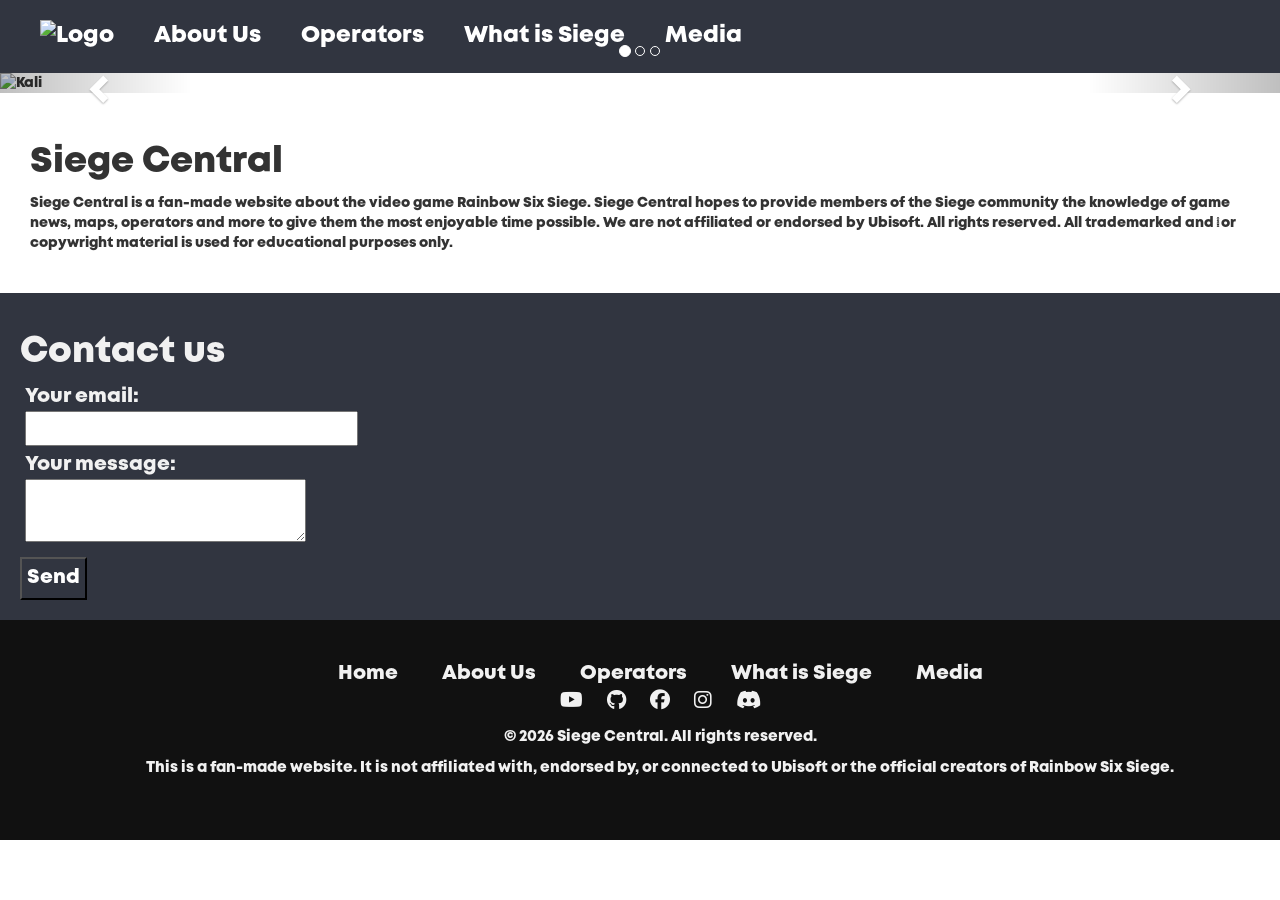
==== about_us.html @ 5e37cdfe "V5 complete Home, About and almost Operators page" ====
<!DOCTYPE html>
<html lang="en">
<head>
  <meta charset="UTF-8">
  <meta name="viewport" content="width=device-width, initial-scale=1.0">
  <title>Siege Central</title>
  <link rel="icon" type="image/x-icon" href="images/Logo.png">
  <link rel="stylesheet" href="https://cdnjs.cloudflare.com/ajax/libs/font-awesome/4.7.0/css/font-awesome.min.css">
  <link rel="stylesheet" href="styles.css">
  <script src="javascript.js"></script>
  <link rel="stylesheet" href="https://maxcdn.bootstrapcdn.com/bootstrap/3.4.1/css/bootstrap.min.css">
  <link rel="stylesheet" href="https://cdnjs.cloudflare.com/ajax/libs/font-awesome/6.5.1/css/all.min.css">
  <script src="https://ajax.googleapis.com/ajax/libs/jquery/3.7.1/jquery.min.js"></script>
  <script src="https://maxcdn.bootstrapcdn.com/bootstrap/3.4.1/js/bootstrap.min.js"></script>
</head>
<body>
<div class="grid-container">
  <!--Navigation bar-->
  <div class="nav-bar" id="nav-bar">
    <ul>
      <a href="index.html">
        <img src="images/Logo.png" alt="Logo" class="Logo">
      </a>
      <a href="about_us.html" class="nav">About Us</a>
      <a href="operators.html"class="nav">Operators</a>
      <a href="what_is_siege.html" class="nav">What is Siege</a>
      <a href="media.html" class="nav">Media</a>
      <!-- Responsive menu icon-->
      <a href="javascript:void(0);" class="icon"onclick="myFunction()">
        <i class="fa fa-bars"></i>
      </a>
    </ul>
  </div>
  <!-- Hero section carousel-->
     <div id="myCarousel" class="carousel slide" data-ride="carousel">
    <!-- Indicators -->
    <ol class="carousel-indicators">
      <li data-target="#myCarousel" data-slide-to="0" class="active"></li>
      <li data-target="#myCarousel" data-slide-to="1"></li>
      <li data-target="#myCarousel" data-slide-to="2"></li>
    </ol>

    <!-- Wrapper for slides -->
    <div class="carousel-inner">

      <div class="item active">
        <div class="body-img">
          <img src="images/Kali.png" alt="Kali" class="Kali" width="100%" height="auto">
        </div>
        <div class="carousel-caption">
          <a href="operators.html" class="op-names" style="text-decoration:none; color:aliceblue;">
            <h2>Kali</h2>
          </a>
          <p>LV Explosive Lance</p>
        </div>
      </div>

      <div class="item">
        <img src="Images/Tubarao.jpeg" alt="Tubarao" style="width:100%;">
        <div class="carousel-caption">
        <a href="operators.html" class="op-names" style="text-decoration:none; color:aliceblue;">
          <h2>Tubarao</h2>
        </a>
          <p>Zoto Canister</p>
        </div>
      </div>
    
      <div class="item">
        <img src="Images/image.png" alt="Deimos" style="width:100%;">
        <div class="carousel-caption">
        <a href="operators.html" class="op-names" style="text-decoration:none; color:aliceblue;">
          <h2>Deimos</h2>
        </a>
          <p>Deathmark Tracker</p>
        </div>
      </div>
  
    </div>

    <!-- Left and right controls -->
    <a class="left carousel-control" href="#myCarousel" data-slide="prev">
      <span class="glyphicon glyphicon-chevron-left"></span>
      <span class="sr-only">Previous</span>
    </a>
    <a class="right carousel-control" href="#myCarousel" data-slide="next">
      <span class="glyphicon glyphicon-chevron-right"></span>
      <span class="sr-only">Next</span>
    </a>
  </div>
</div>

<!--About us section-->
<div class="about_us">
  <h1>Siege Central</h1>
  <p>Siege Central is a fan-made website about the video game Rainbow Six Siege. Siege Central hopes to provide members of the Siege community the knowledge of game news, maps, operators and more to give them the most enjoyable time possible. We are not affiliated or endorsed by Ubisoft. All rights reserved. All trademarked and/or copywright material is used for educational purposes only.</p>
</div>
<!--Contact us section-->
<div class="Contact_us">
  <h1>Contact us</h1>
  <div class="form">
    <form action="https://formspree.io/f/mwlkedyz" method="POST">
    <label>
     Your email:
      <input type="email" name="email">
    </label>
    <label>
     Your message:
     <textarea name="message"></textarea>
   </label>
    <!-- your other form fields go here -->
    <button type="submit" class="btn-send">Send</button>
</form>
</div>
</div>
<!--Footer section-->
<div class="footer">
    <ul>
    <div class="links">
      <a href="index.html">Home</a>
      <a href="about_us.html">About Us</a>
      <a href="operators.html">Operators</a>
      <a href="what_is_siege.html">What is Siege</a>
      <a href="media.html">Media</a>
    </div>
    <div class="icons">
      <a href="https://www.youtube.com/">
        <i class="fa-brands fa-youtube"></i>
      </a>
      <a href="https://https://github.com/Luke-H16/Siege-Central.com/">      
        <i class="fa-brands fa-github"></i>
      </a>
      <a href="https://www.facebook.com/">
        <i class="fa-brands fa-facebook"></i>
      </a>
      <a href="https://www.instagram.com/">
        <i class="fa-brands fa-instagram"></i>
      </a>
      <a href="https://www.discord.com/">
        <i class="fa-brands fa-discord"></i>
      </a>
      </div>
    <div class="copyright">
      <p>© 2026 Siege Central. All rights reserved.</p>
      <p>This is a fan-made website. It is not affiliated with, endorsed by, or connected to Ubisoft or the official creators of Rainbow Six Siege.</p>
    </div>
  </ul>
  </div>
  </div>
</div>
</body>
</html>
---- styles.css ----
* {
  box-sizing: border-box;
  font-family: "Mont";
}

@font-face {
  font-family: Mont;
  src: url('mont/Mont-HeavyDEMO.ttf.otf');
}
.header {
  background-color: #313540;
  padding: 30px;
  text-align: center;
  font-family: 'Mont', sans-serif;
  font-size: 48px; 
}

.nav-bar {
  overflow: hidden;
}

.nav-bar .icon {
  display: none;
  margin-left: auto;
  align-self: center;
}

.icon .fa-bars {
  color: white;
  font-size: 50px;
}

.Logo {
  height: auto;
  width: 100px;
}

.nav-bar ul {
  list-style-type: none;
  margin: 0;
  padding: 0 20px;
  overflow: hidden;
  background-color: #313540;
  width: 100%;
  display: flex;
  align-items: center;
  text-decoration: none;
}

a.nav {
  padding: 40px 40px;
}

.nav:hover {
  background-color: #111111;
  color:#f1f1f1;
  text-decoration: none;
}

.nav-bar ul a {
  display: block;
  color: white;
  text-align: center;
  font-size: 23px;
  border-radius: 30px;
  text-decoration: none;
  padding: 20px 20px;
}

.body-img {
  display: flex;
  width: 100%;
  height: auto;
}

.column {
  float: left;
  width: 33.3%;
  padding: 5px;
  position: relative;
}

.overlay {
  position: absolute;
  bottom: 0;
  background: rgba(0, 0, 0);
  background: rgba(0, 0, 0, 0.5);
  color: #f1f1f1;
  width: 98%;
  transition: .5s ease;
  opacity: 0;
  color: white;
  font-size: 20px;
  padding: 20px;
  text-align: center;
}

.column:hover .overlay {
  opacity: 1;
}

.row::after {
  content: "";
  clear: both;
  display: table;
}


.opcolumn {
  float: left;
  width: 24.8%;
  padding: 5px;
  position: relative;
}

.opoverlay {
  position: absolute;
  bottom: 0;
  background: rgba(0, 0, 0);
  background: rgba(0, 0, 0, 0.5);
  color: #f1f1f1;
  width: 98%;
  transition: .5s ease;
  opacity: 0;
  color: white;
  font-size: 20px;
  padding: 20px;
  text-align: center;
}

.opcolumn:hover .overlay {
  opacity: 1;
}

.oprow::after {
  content: "";
  clear: both;
  display: table;
}

.news h1 {
  text-align: center;
}

.media h1 {
  text-align: center;
}

.recentoperators h1 {
  text-align: center;
}

.recentop {
  display: flex;
  margin: 20px;
  gap: 20px;
}

.footer {
  background-color: #111111;
  text-align: center;
  padding: 40px 40px;
  display: flex;
  gap: 20px;
  font-size: 20px;
  color: #000000;
}

.footer ul{
  width: 100%;
}

.form {
  display: block;
  color: #000000;
  font-size: 20px;
  max-width: 400px;
  text-align: left !important;
  align-items: left;
}

.about_us {
  padding: 30px;
}

.Contact_us {
  color:#f1f1f1;
  background-color:#313540;
  padding: 20px;
}

.Contact_us button {
  color:#ffffff;
  background-color: #313540;
  text-align: center;
}

.Contact_us label {
  text-align: left;
  color: #f1f1f1;
  font-size: 20px;
  margin-left: 5px;
}

.btn-send {
  color:#000000;
  background-color: #f1f1f1;
  padding: 5px;
  text-align: center;
}

.links a {
  color: #f1f1f1;
  padding: 20px;
  text-decoration: none;
}

.links :hover {
  color: #f1f1f1;
}

.icons a {
  color:#f1f1f1;
  padding: 10px;
}

.copyright {
  color: #f1f1f1;
  padding-top: 10px;
  text-align: center;
  bottom: 0;
  font-size: 15px;
}


/* When the screen is less than 900 pixels wide it hides the links in 
the nav bar and shows a hamburger menu icon instead */
@media screen and (max-width: 900px) {
  .nav-bar ul a:not(:first-child) {
    display: none;
  }
  
  .nav-bar .icon {
    display: block !important; 
  }

}

@media screen and (max-width: 900px) {
  .nav-bar.responsive {
    position: relative;
    float:none;
    display: block;
  }

  .nav-bar.responsive ul {
    flex-direction: column;
    align-items: stretch;
    padding-top: 80px;
  }

  .nav-bar.responsive ul a {
    display: block;
    text-align: left;
    width: 100%;
  }

  .nav-bar.responsive img {
    display: none;
  }

  .nav-bar.responsive .icon {
    position: absolute;
    right: 0;
    top: 0;
  }
  .links {
    display: flex;
    flex-direction: column;
    font-size: 15px;
    text-align: left;
  }
  
  .copyright {
    text-align: center;
  }

}
/* Responsive layout of the news section: makes the images stack on top of each other */
@media screen and (max-width: 500px) {
  .column {
    width: 100%;
  }
  
  .opcolumn {
    width: 100%;
  }
}
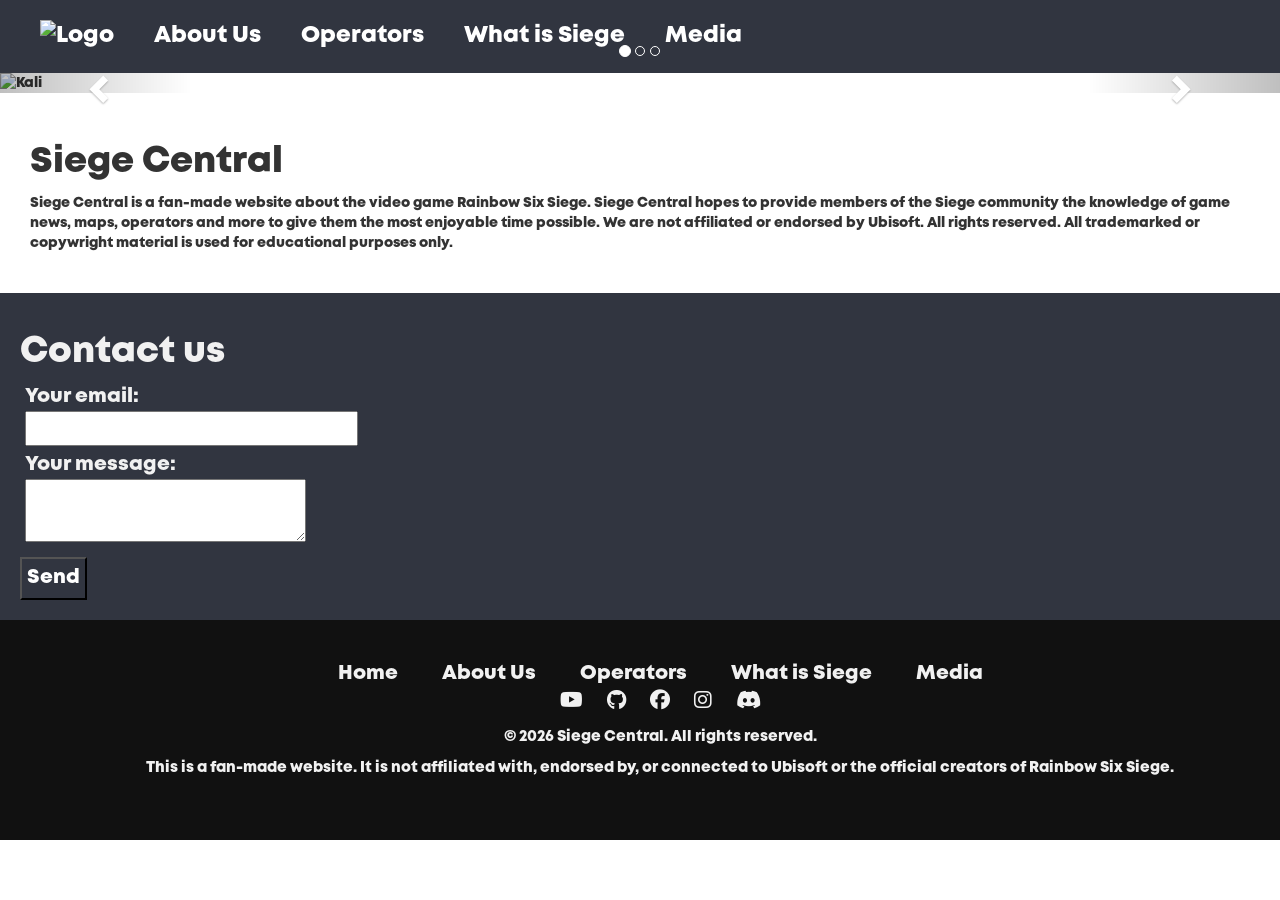
==== commit 575c3260: "100% complete or 99% figured out with this font using "/" says DEMO sideways instead of an actual "/" ====
--- a/about_us.html
+++ b/about_us.html
@@ -92,7 +92,7 @@
 <!--About us section-->
 <div class="about_us">
   <h1>Siege Central</h1>
-  <p>Siege Central is a fan-made website about the video game Rainbow Six Siege. Siege Central hopes to provide members of the Siege community the knowledge of game news, maps, operators and more to give them the most enjoyable time possible. We are not affiliated or endorsed by Ubisoft. All rights reserved. All trademarked and/or copywright material is used for educational purposes only.</p>
+  <p>Siege Central is a fan-made website about the video game Rainbow Six Siege. Siege Central hopes to provide members of the Siege community the knowledge of game news, maps, operators and more to give them the most enjoyable time possible. We are not affiliated or endorsed by Ubisoft. All rights reserved. All trademarked or copywright material is used for educational purposes only.</p>
 </div>
 <!--Contact us section-->
 <div class="Contact_us">
--- a/styles.css
+++ b/styles.css
@@ -111,25 +111,6 @@
   width: 24.8%;
   padding: 5px;
   position: relative;
-}
-
-.opoverlay {
-  position: absolute;
-  bottom: 0;
-  background: rgba(0, 0, 0);
-  background: rgba(0, 0, 0, 0.5);
-  color: #f1f1f1;
-  width: 98%;
-  transition: .5s ease;
-  opacity: 0;
-  color: white;
-  font-size: 20px;
-  padding: 20px;
-  text-align: center;
-}
-
-.opcolumn:hover .overlay {
-  opacity: 1;
 }
 
 .oprow::after {
@@ -232,6 +213,85 @@
   font-size: 15px;
 }
 
+.operators {
+  background-color: #313540;
+  width: 100%;
+  padding: 40px 0;
+  text-align: center;
+}
+
+.attackers, .defenders {
+  display: flex;
+  flex-wrap: wrap;
+  width: 100%;
+  justify-content: center;
+  align-items: center;
+  padding: 10px;
+  transition: opacity 0.4s ease; 
+  opacity: 1;
+}
+
+.fade-out {
+  opacity: 0;
+  visibility: hidden;
+  height: 0;
+  padding: 0;
+  overflow: hidden;
+}
+
+.hidden {
+  display: none !important;
+}
+
+.fade-out-state {
+  opacity: 0 !important;
+}
+
+.attackers img, .defenders img {
+  width: 10%;
+  height: auto;
+  padding: 10px;
+  box-sizing: border-box;
+  object-fit: cover;
+}
+
+
+.btn-attackers, .btn-defenders, .btn-arrows {
+  background-color: #313540;
+  color: #f1f1f1;
+  border: none;
+  padding: 20px 40px;
+  font-size: 40px;
+  cursor: pointer;
+}
+
+.livestreams {
+  text-align: center;
+  padding: 20px;
+  display: flex;
+  flex-direction: column;
+  gap: 10px;
+  color:#111111;
+}
+
+.videos {
+  padding: 20px;
+}
+
+.how-to-play {
+  text-align: center;
+  padding: 20px;
+  color:#111111;
+}
+
+.maps {
+  display: flex;
+  flex-wrap: wrap;
+  width: 100%;
+  justify-content: center;
+  align-items: center;
+  padding: 10px;
+}
 
 /* When the screen is less than 900 pixels wide it hides the links in 
 the nav bar and shows a hamburger menu icon instead */
@@ -284,7 +344,6 @@
   .copyright {
     text-align: center;
   }
-
 }
 /* Responsive layout of the news section: makes the images stack on top of each other */
 @media screen and (max-width: 500px) {
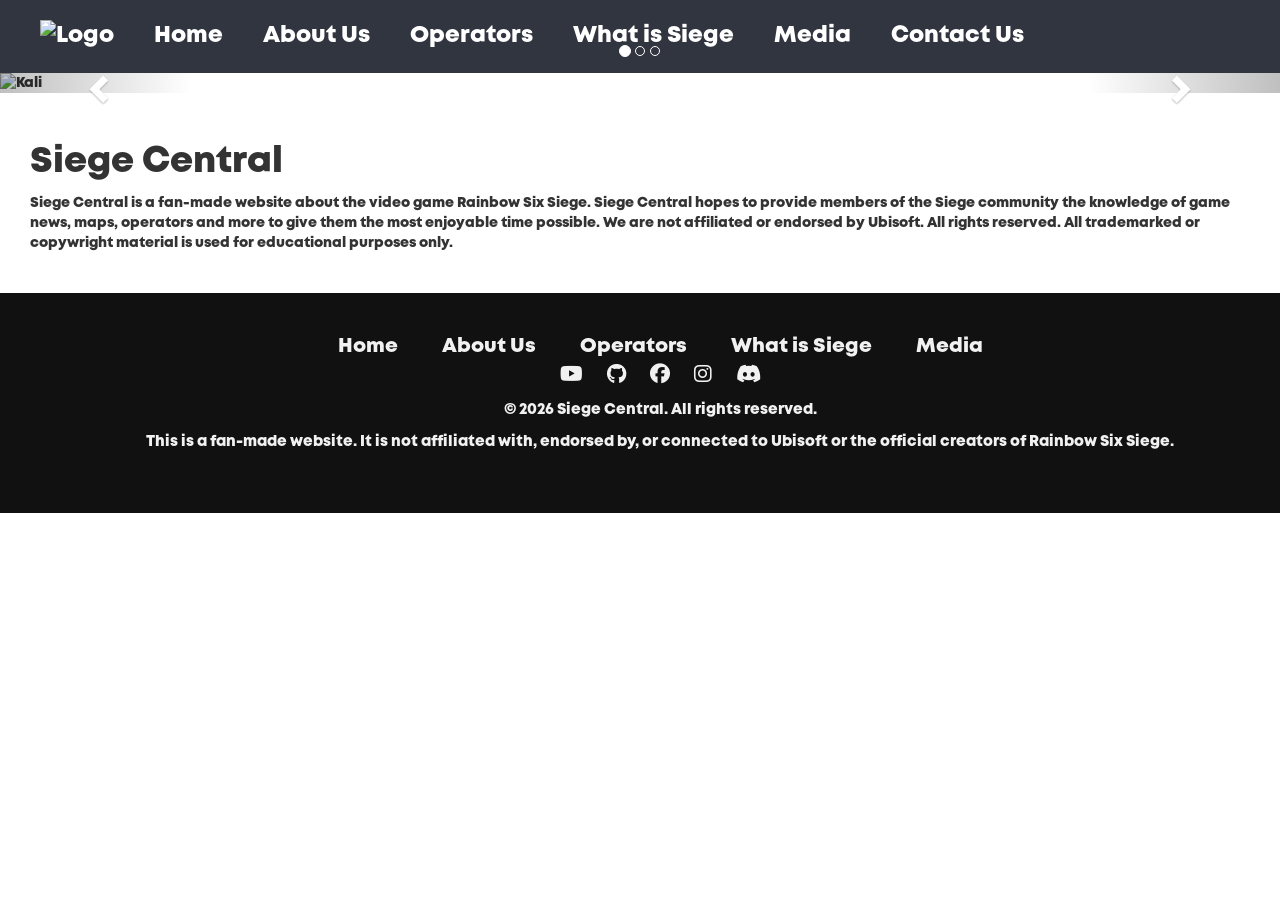
==== commit 4d0830ea: "Final" ====
--- a/about_us.html
+++ b/about_us.html
@@ -21,10 +21,12 @@
       <a href="index.html">
         <img src="images/Logo.png" alt="Logo" class="Logo">
       </a>
+      <a href="index.html" class="nav">Home</a>
       <a href="about_us.html" class="nav">About Us</a>
       <a href="operators.html"class="nav">Operators</a>
       <a href="what_is_siege.html" class="nav">What is Siege</a>
       <a href="media.html" class="nav">Media</a>
+      <a href="contact_us.html" class="nav">Contact Us</a>
       <!-- Responsive menu icon-->
       <a href="javascript:void(0);" class="icon"onclick="myFunction()">
         <i class="fa fa-bars"></i>
@@ -32,8 +34,7 @@
     </ul>
   </div>
   <!-- Hero section carousel-->
-     <div id="myCarousel" class="carousel slide" data-ride="carousel">
-    <!-- Indicators -->
+    <div id="myCarousel" class="carousel slide" data-ride="carousel">
     <ol class="carousel-indicators">
       <li data-target="#myCarousel" data-slide-to="0" class="active"></li>
       <li data-target="#myCarousel" data-slide-to="1"></li>
@@ -94,24 +95,7 @@
   <h1>Siege Central</h1>
   <p>Siege Central is a fan-made website about the video game Rainbow Six Siege. Siege Central hopes to provide members of the Siege community the knowledge of game news, maps, operators and more to give them the most enjoyable time possible. We are not affiliated or endorsed by Ubisoft. All rights reserved. All trademarked or copywright material is used for educational purposes only.</p>
 </div>
-<!--Contact us section-->
-<div class="Contact_us">
-  <h1>Contact us</h1>
-  <div class="form">
-    <form action="https://formspree.io/f/mwlkedyz" method="POST">
-    <label>
-     Your email:
-      <input type="email" name="email">
-    </label>
-    <label>
-     Your message:
-     <textarea name="message"></textarea>
-   </label>
-    <!-- your other form fields go here -->
-    <button type="submit" class="btn-send">Send</button>
-</form>
-</div>
-</div>
+
 <!--Footer section-->
 <div class="footer">
     <ul>
@@ -126,7 +110,7 @@
       <a href="https://www.youtube.com/">
         <i class="fa-brands fa-youtube"></i>
       </a>
-      <a href="https://https://github.com/Luke-H16/Siege-Central.com/">      
+      <a href="https://github.com">      
         <i class="fa-brands fa-github"></i>
       </a>
       <a href="https://www.facebook.com/">
--- a/styles.css
+++ b/styles.css
@@ -144,7 +144,6 @@
   display: flex;
   gap: 20px;
   font-size: 20px;
-  color: #000000;
 }
 
 .footer ul{
@@ -160,31 +159,52 @@
   align-items: left;
 }
 
+textarea{
+  resize: vertical;
+}
+
 .about_us {
   padding: 30px;
 }
 
 .Contact_us {
-  color:#f1f1f1;
-  background-color:#313540;
-  padding: 20px;
+  color: #f1f1f1;
+  background-color: #313540;
+  padding: 60px 20px;
+  width: 100%;
+}
+
+.Contact_us form {
+  display: flex;
+  justify-content: center;
+  flex-direction: column;
+  width: 100%;
+  max-width: 600px;
 }
 
 .Contact_us button {
+  align-items: center;
   color:#ffffff;
   background-color: #313540;
   text-align: center;
 }
 
 .Contact_us label {
+  display: block; 
+  width: 100%;
   text-align: left;
   color: #f1f1f1;
-  font-size: 20px;
-  margin-left: 5px;
+  font-size: 22px;
+  margin-bottom: 25px;
+}
+
+.Contact_us input,
+.Contact_us textarea {
+    -webkit-text-fill-color: #313540 !important;
 }
 
 .btn-send {
-  color:#000000;
+  color:#311111;
   background-color: #f1f1f1;
   padding: 5px;
   text-align: center;
@@ -216,7 +236,7 @@
 .operators {
   background-color: #313540;
   width: 100%;
-  padding: 40px 0;
+  padding: 40px;
   text-align: center;
 }
 
@@ -354,4 +374,13 @@
   .opcolumn {
     width: 100%;
   }
-}
+  
+  .attackers img, .defenders img {
+    width: 30%;
+    padding: 1%;
+  }
+
+  .operators {
+    padding: 5px;
+  }
+}
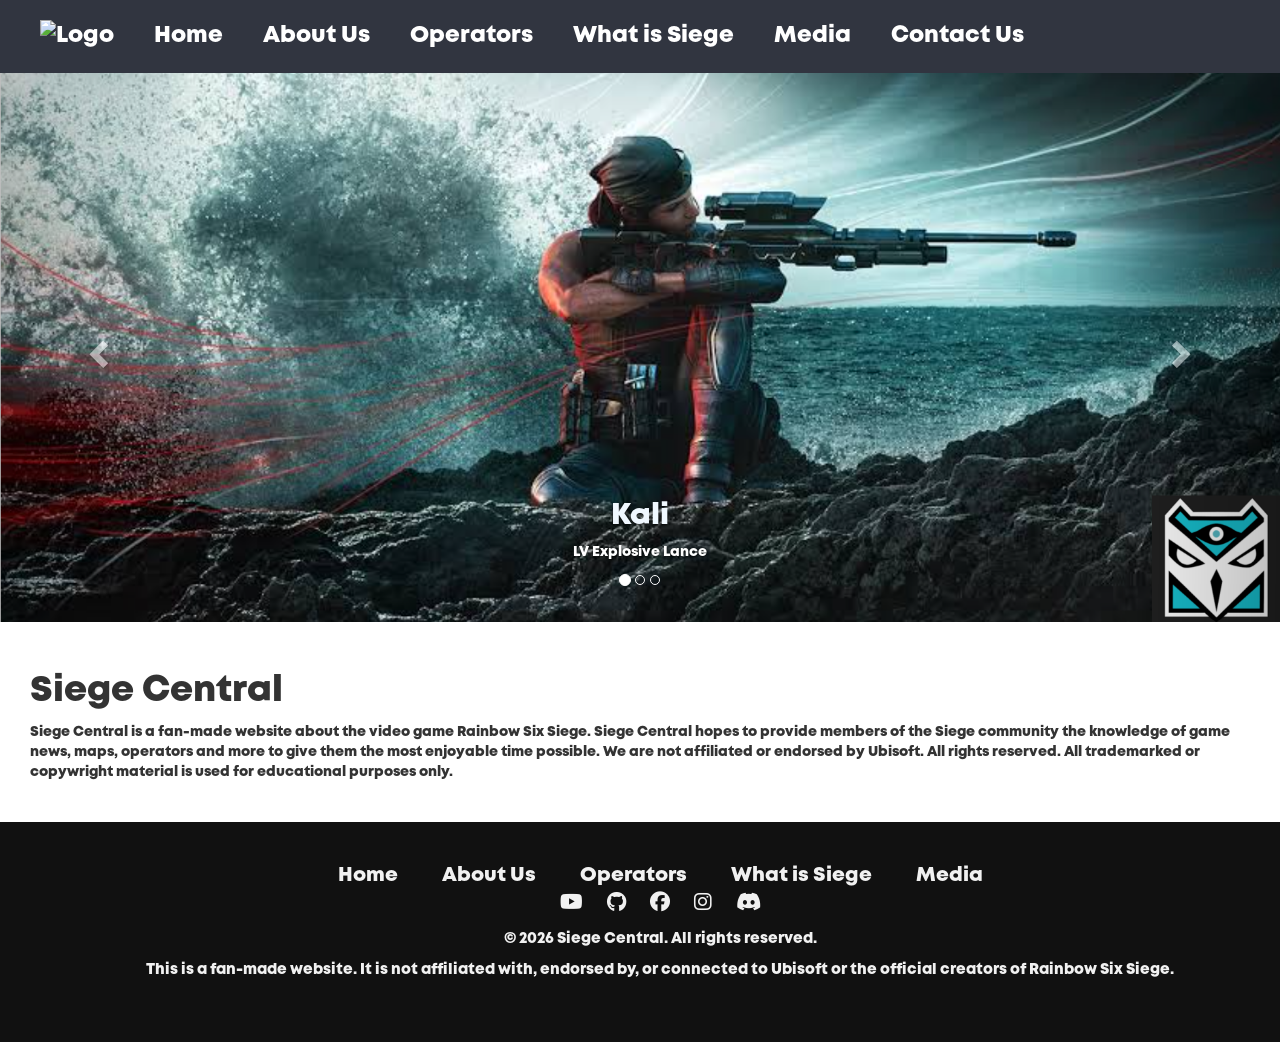
==== commit 33ab2e5e: "Update about_us.html" ====
--- a/about_us.html
+++ b/about_us.html
@@ -23,9 +23,9 @@
       </a>
       <a href="index.html" class="nav">Home</a>
       <a href="about_us.html" class="nav">About Us</a>
-      <a href="operators.html"class="nav">Operators</a>
+      <a href="Operators.html"class="nav">Operators</a>
       <a href="what_is_siege.html" class="nav">What is Siege</a>
-      <a href="media.html" class="nav">Media</a>
+      <a href="Media.html" class="nav">Media</a>
       <a href="contact_us.html" class="nav">Contact Us</a>
       <!-- Responsive menu icon-->
       <a href="javascript:void(0);" class="icon"onclick="myFunction()">
@@ -46,7 +46,7 @@
 
       <div class="item active">
         <div class="body-img">
-          <img src="images/Kali.png" alt="Kali" class="Kali" width="100%" height="auto">
+          <img src="Images/Kali.png" alt="Kali" class="Kali" width="100%" height="auto">
         </div>
         <div class="carousel-caption">
           <a href="operators.html" class="op-names" style="text-decoration:none; color:aliceblue;">
@@ -102,9 +102,9 @@
     <div class="links">
       <a href="index.html">Home</a>
       <a href="about_us.html">About Us</a>
-      <a href="operators.html">Operators</a>
+      <a href="Operators.html">Operators</a>
       <a href="what_is_siege.html">What is Siege</a>
-      <a href="media.html">Media</a>
+      <a href="Media.html">Media</a>
     </div>
     <div class="icons">
       <a href="https://www.youtube.com/">
@@ -132,4 +132,4 @@
   </div>
 </div>
 </body>
-</html>+</html>
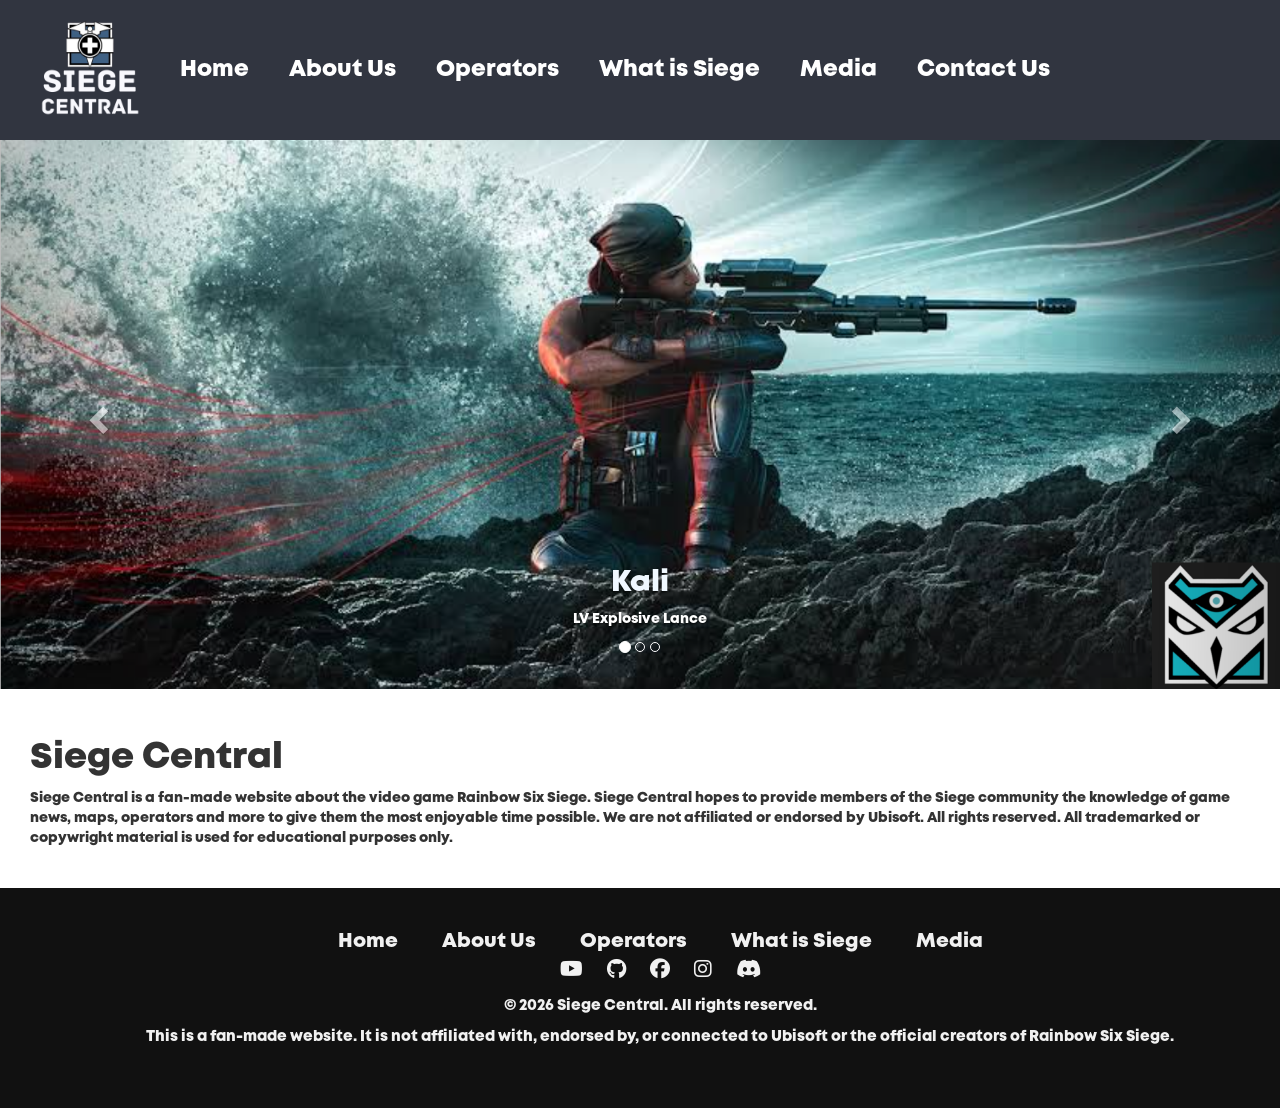
==== commit 04997075: "Update about_us.html" ====
--- a/about_us.html
+++ b/about_us.html
@@ -19,7 +19,7 @@
   <div class="nav-bar" id="nav-bar">
     <ul>
       <a href="index.html">
-        <img src="images/Logo.png" alt="Logo" class="Logo">
+        <img src="Images/Logo.png" alt="Logo" class="Logo">
       </a>
       <a href="index.html" class="nav">Home</a>
       <a href="about_us.html" class="nav">About Us</a>
